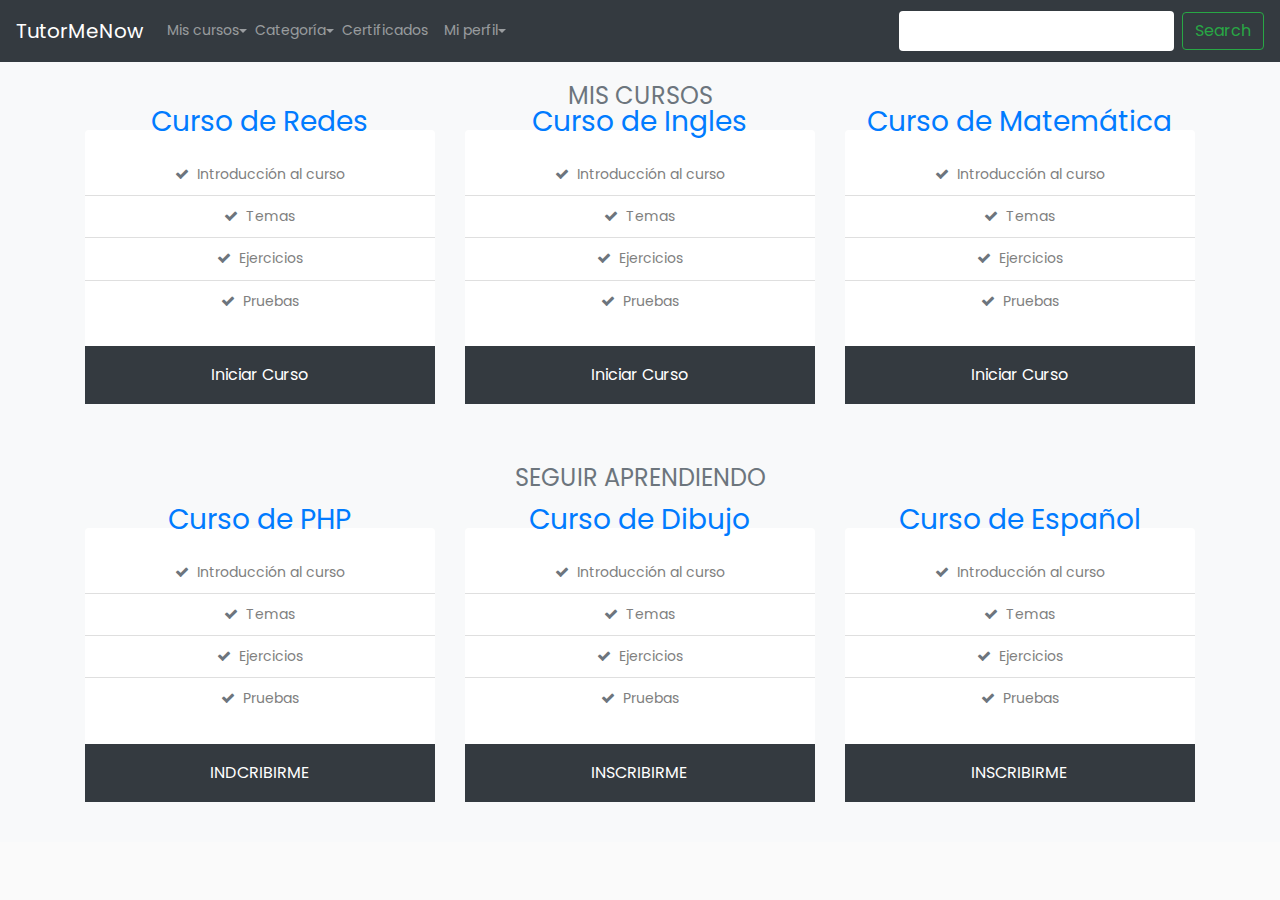
==== Menú.html @ 7eb8e69d "Menu" ====
<!DOCTYPE html>
<html lang="en">
  <head>
    <title>TutorMenow</title>
    <meta charset="utf-8" />
    <meta
      name="viewport"
      content="width=device-width, initial-scale=1, shrink-to-fit=no"
    />

    <link
    href="https://fonts.googleapis.com/css?family=Poppins:300,400,500,600,700,800,900"
    rel="stylesheet"
  />

  <link
    rel="stylesheet"
    href="https://stackpath.bootstrapcdn.com/font-awesome/4.7.0/css/font-awesome.min.css"
  />
  <link rel="stylesheet" href="css/style.css" />
</head>
<body>
  <header>
    <nav class="navbar navbar-expand-lg navbar-dark bg-dark">
      <a class="navbar-brand" href="#">TutorMeNow</a>
      <button
        class="navbar-toggler"
        type="button"
        data-toggle="collapse"
        data-target="#navbarNavDropdown"
        aria-controls="navbarNavDropdown"
        aria-expanded="false"
        aria-label="Toggle navigation"
      >
        <span class="navbar-toggler-icon"></span>
      </button>
      <div class="collapse navbar-collapse" id="navbarNavDropdown">
        <ul class="navbar-nav">
          <li class="nav-item dropdown">
            <a
              class="nav-link dropdown-toggle"
              href="#"
              role="button"
              data-toggle="dropdown"
              aria-expanded="false"
            >
              Mis cursos
            </a>
            <div class="dropdown-menu">
              <a class="dropdown-item" href="#">Curso de redes</a>
              <a class="dropdown-item" href="#">Curso de ingles</a>
              <a class="dropdown-item" href="#">Curso de matemática</a>
            </div>
          </li>
         
          <li class="nav-item dropdown">
            <a
              class="nav-link dropdown-toggle"
              href="#"
              role="button"
              data-toggle="dropdown"
              aria-expanded="false"
            >
              Categoría
            </a>
            <div class="dropdown-menu">
              <a class="dropdown-item" href="#">Programación</a>
              <a class="dropdown-item" href="#">Computación e informática</a>
              <a class="dropdown-item" href="#">Herramienta de Software</a>
              <a class="dropdown-item" href="#">Cocina y bebida</a>
              <a class="dropdown-item" href="#">Admistración financiera</a>
              <a class="dropdown-item" href="#">Administración y negocios</a>
              <a class="dropdown-item" href="#">Diseño Gráfico</a>
              <a class="dropdown-item" href="#">Ciencias</a>
              <a class="dropdown-item" href="#">Marketing y ventas</a>
              <a class="dropdown-item" href="#">Arte</a>
              <a class="dropdown-item" href="#">Idiomas</a>
            </div>

          </li>
          <li class="nav-item">
            <a class="nav-link" href="#">Certificados</a>
          </li>
          <li class="nav-item dropdown">
            <a
              class="nav-link dropdown-toggle"
              href="#"
              role="button"
              data-toggle="dropdown"
              aria-expanded="false"
            >
              Mi perfil
            </a>
            <div class="dropdown-menu">
              <a class="dropdown-item" href="#">Configuración de cuenta</a>
              <a class="dropdown-item" href="#">Agregar más cursos</a>
              <a class="dropdown-item" href="#">Cerrar sesión</a>
            </div>
          </li> 
        </ul>
      </div>
      
      <form class="form-inline">
        <input
          class="form-control mr-sm-2"
          type="search"
          placeholder="Search"
          aria-label="Search"
        />
        <button class="btn btn-outline-success my-2 my-sm-0" type="submit">
          Search
        </button>
        
      </form>
    </nav>
  </header>
  <div class="container-fluid bg-light pt-2 pb-2">
    <div class="container py-2">
        <div class="d-flex flex-column text-center mb-2">
            <h4 class="text-secondary mb-2">MIS CURSOS</h4>
        </div>
        <div class="row">
            <div class="col-lg-4 mb-4">
                <div class="card border-0">
                    <div class="card-header position-relative border-0 p-0 mb-4">
                        <div class="position-absolute d-flex flex-column align-items-center justify-content-center w-100 h-100" style="top: 0; left: 0; z-index: 1; background: rgba(0, 0, 0, .5);">
                            <h3 class="text-primary mb-3">Curso de Redes</h3>
                        </div>
                    </div>
                    <div class="card-body text-center p-0">
                        <ul class="list-group list-group-flush mb-4">
                          <li class="list-group-item p-2"><i class="fa fa-check text-secondary mr-2"></i>Introducción al curso</li>
                          <li class="list-group-item p-2"><i class="fa fa-check text-secondary mr-2"></i>Temas</li>
                          <li class="list-group-item p-2"><i class="fa fa-check text-secondary mr-2"></i>Ejercicios</li>
                          <li class="list-group-item p-2"><i class="fa fa-check text-secondary mr-2"></i>Pruebas</li>
                        </ul>
                    </div>
                    <div class="card-footer border-0 p-0">
                      <a href="" class="btn btn-primary btn-block p-3" style="border-radius: 0;">Iniciar Curso</a>
                    </div>
                </div>
            </div>
            <div class="col-lg-4 mb-4">
                <div class="card border-0">
                  <div class="card-header position-relative border-0 p-0 mb-4">
                    <div class="position-absolute d-flex flex-column align-items-center justify-content-center w-100 h-100" style="top: 0; left: 0; z-index: 1; background: rgba(0, 0, 0, .5);">
                        <h3 class="text-primary mb-3">Curso de Ingles</h3>
                    </div>
                    </div>
                    <div class="card-body text-center p-0">
                        <ul class="list-group list-group-flush mb-4">
                          <li class="list-group-item p-2"><i class="fa fa-check text-secondary mr-2"></i>Introducción al curso</li>
                          <li class="list-group-item p-2"><i class="fa fa-check text-secondary mr-2"></i>Temas</li>
                          <li class="list-group-item p-2"><i class="fa fa-check text-secondary mr-2"></i>Ejercicios</li>
                          <li class="list-group-item p-2"><i class="fa fa-check text-secondary mr-2"></i>Pruebas</li>
                        </ul>
                    </div>
                    <div class="card-footer border-0 p-0">
                      <a href="" class="btn btn-primary btn-block p-3" style="border-radius: 0;">Iniciar Curso</a>
                    </div>
                </div>
            </div>
            <div class="col-lg-4 mb-4">
              <div class="card border-0">
                <div class="card-header position-relative border-0 p-0 mb-4">
                  <div class="position-absolute d-flex flex-column align-items-center justify-content-center w-100 h-100" style="top: 0; left: 0; z-index: 1; background: rgba(0, 0, 0, .5);">
                      <h3 class="text-primary mb-3">Curso de Matemática </h3>
                  </div>
                  </div>
                  <div class="card-body text-center p-0">
                      <ul class="list-group list-group-flush mb-4">
                        <li class="list-group-item p-2"><i class="fa fa-check text-secondary mr-2"></i>Introducción al curso</li>
                        <li class="list-group-item p-2"><i class="fa fa-check text-secondary mr-2"></i>Temas</li>
                        <li class="list-group-item p-2"><i class="fa fa-check text-secondary mr-2"></i>Ejercicios</li>
                        <li class="list-group-item p-2"><i class="fa fa-check text-secondary mr-2"></i>Pruebas</li>
                      </ul>
                  </div>
                  <div class="card-footer border-0 p-0">
                    <a href="" class="btn btn-primary btn-block p-3" style="border-radius: 0;">Iniciar Curso</a>
                  </div>
              </div>
          </div>
        </div>
    </div>
</div>
<div class="container-fluid bg-light pt-2 pb-2">
  <div class="container py-2">
      <div class="d-flex flex-column text-center mb-4">
          <h4 class="text-secondary mb-2">SEGUIR APRENDIENDO</h4>
      </div>
      <div class="row">
          <div class="col-lg-4 mb-4">
              <div class="card border-0">
                  <div class="card-header position-relative border-0 p-0 mb-4">
                      <div class="position-absolute d-flex flex-column align-items-center justify-content-center w-100 h-100" style="top: 0; left: 0; z-index: 1; background: rgba(0, 0, 0, .5);">
                          <h3 class="text-primary mb-3">Curso de PHP</h3>
                      </div>
                  </div>
                  <div class="card-body text-center p-0">
                      <ul class="list-group list-group-flush mb-4">
                        <li class="list-group-item p-2"><i class="fa fa-check text-secondary mr-2"></i>Introducción al curso</li>
                        <li class="list-group-item p-2"><i class="fa fa-check text-secondary mr-2"></i>Temas</li>
                        <li class="list-group-item p-2"><i class="fa fa-check text-secondary mr-2"></i>Ejercicios</li>
                        <li class="list-group-item p-2"><i class="fa fa-check text-secondary mr-2"></i>Pruebas</li>
                      </ul>
                  </div>
                  <div class="card-footer border-0 p-0">
                    <a href="" class="btn btn-primary btn-block p-3" style="border-radius: 0;">INDCRIBIRME</a>
                  </div>
              </div>
          </div>
          <div class="col-lg-4 mb-4">
              <div class="card border-0">
                <div class="card-header position-relative border-0 p-0 mb-4">
                  <div class="position-absolute d-flex flex-column align-items-center justify-content-center w-100 h-100" style="top: 0; left: 0; z-index: 1; background: rgba(0, 0, 0, .5);">
                      <h3 class="text-primary mb-3">Curso de Dibujo </h3>
                  </div>
                  </div>
                  <div class="card-body text-center p-0">
                      <ul class="list-group list-group-flush mb-4">
                        <li class="list-group-item p-2"><i class="fa fa-check text-secondary mr-2"></i>Introducción al curso</li>
                        <li class="list-group-item p-2"><i class="fa fa-check text-secondary mr-2"></i>Temas</li>
                        <li class="list-group-item p-2"><i class="fa fa-check text-secondary mr-2"></i>Ejercicios</li>
                        <li class="list-group-item p-2"><i class="fa fa-check text-secondary mr-2"></i>Pruebas</li>
                      </ul>
                  </div>
                  <div class="card-footer border-0 p-0">
                    <a href="" class="btn btn-primary btn-block p-3" style="border-radius: 0;">INSCRIBIRME</a>
                  </div>
              </div>
          </div>
          <div class="col-lg-4 mb-4">
            <div class="card border-0">
              <div class="card-header position-relative border-0 p-0 mb-4">
                <div class="position-absolute d-flex flex-column align-items-center justify-content-center w-100 h-100" style="top: 0; left: 0; z-index: 1; background: rgba(0, 0, 0, .5);">
                    <h3 class="text-primary mb-3">Curso de Español </h3>
                </div>
                </div>
                <div class="card-body text-center p-0">
                    <ul class="list-group list-group-flush mb-4">
                      <li class="list-group-item p-2"><i class="fa fa-check text-secondary mr-2"></i>Introducción al curso</li>
                      <li class="list-group-item p-2"><i class="fa fa-check text-secondary mr-2"></i>Temas</li>
                      <li class="list-group-item p-2"><i class="fa fa-check text-secondary mr-2"></i>Ejercicios</li>
                      <li class="list-group-item p-2"><i class="fa fa-check text-secondary mr-2"></i>Pruebas</li>
                    </ul>
                </div>
                <div class="card-footer border-0 p-0">
                  <a href="" class="btn btn-primary btn-block p-3" style="border-radius: 0;">INSCRIBIRME</a>
                </div>
            </div>
        </div>
     
          
      </div>
  </div>
</div>

  <script src="js/jquery.min.js"></script>
  <script src="js/popper.js"></script>
  <script src="js/bootstrap.min.js"></script>
  <script src="js/main.js"></script>
</body>
</html>
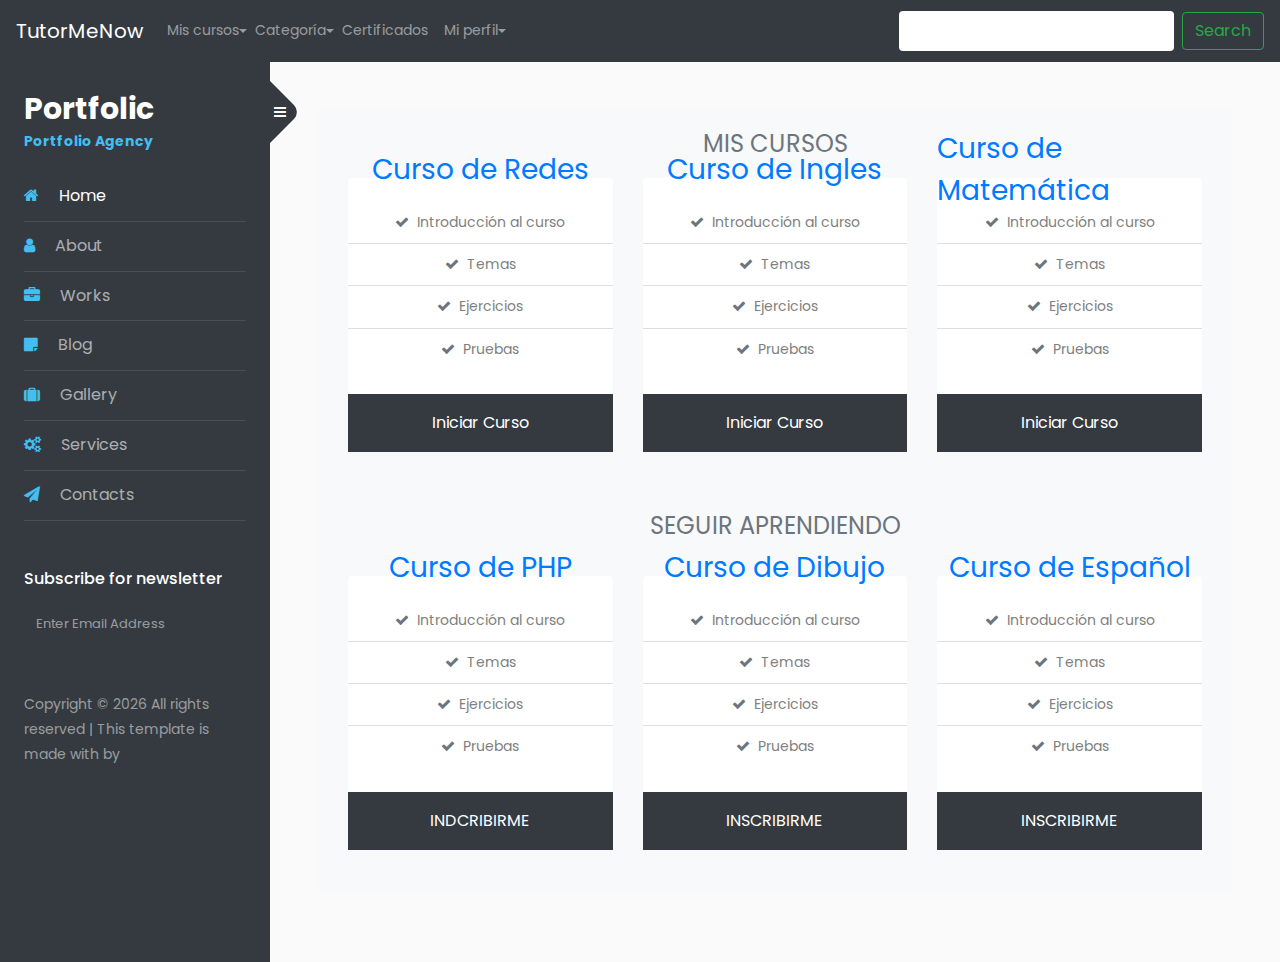
==== commit 117c6439: "add sidebar to menu" ====
--- a/Menú.html
+++ b/Menú.html
@@ -9,255 +9,466 @@
     />
 
     <link
-    href="https://fonts.googleapis.com/css?family=Poppins:300,400,500,600,700,800,900"
-    rel="stylesheet"
-  />
-
-  <link
-    rel="stylesheet"
-    href="https://stackpath.bootstrapcdn.com/font-awesome/4.7.0/css/font-awesome.min.css"
-  />
-  <link rel="stylesheet" href="css/style.css" />
-</head>
-<body>
-  <header>
-    <nav class="navbar navbar-expand-lg navbar-dark bg-dark">
-      <a class="navbar-brand" href="#">TutorMeNow</a>
-      <button
-        class="navbar-toggler"
-        type="button"
-        data-toggle="collapse"
-        data-target="#navbarNavDropdown"
-        aria-controls="navbarNavDropdown"
-        aria-expanded="false"
-        aria-label="Toggle navigation"
-      >
-        <span class="navbar-toggler-icon"></span>
-      </button>
-      <div class="collapse navbar-collapse" id="navbarNavDropdown">
-        <ul class="navbar-nav">
-          <li class="nav-item dropdown">
-            <a
-              class="nav-link dropdown-toggle"
-              href="#"
-              role="button"
-              data-toggle="dropdown"
-              aria-expanded="false"
+      href="https://fonts.googleapis.com/css?family=Poppins:300,400,500,600,700,800,900"
+      rel="stylesheet"
+    />
+
+    <link
+      rel="stylesheet"
+      href="https://stackpath.bootstrapcdn.com/font-awesome/4.7.0/css/font-awesome.min.css"
+    />
+    <link rel="stylesheet" href="css/style.css" />
+  </head>
+  <body>
+    <header>
+      <nav class="navbar navbar-expand-lg navbar-dark bg-dark">
+        <a class="navbar-brand" href="#">TutorMeNow</a>
+        <button
+          class="navbar-toggler"
+          type="button"
+          data-toggle="collapse"
+          data-target="#navbarNavDropdown"
+          aria-controls="navbarNavDropdown"
+          aria-expanded="false"
+          aria-label="Toggle navigation"
+        >
+          <span class="navbar-toggler-icon"></span>
+        </button>
+        <div class="collapse navbar-collapse" id="navbarNavDropdown">
+          <ul class="navbar-nav">
+            <li class="nav-item dropdown">
+              <a
+                class="nav-link dropdown-toggle"
+                href="#"
+                role="button"
+                data-toggle="dropdown"
+                aria-expanded="false"
+              >
+                Mis cursos
+              </a>
+              <div class="dropdown-menu">
+                <a class="dropdown-item" href="#">Curso de redes</a>
+                <a class="dropdown-item" href="#">Curso de ingles</a>
+                <a class="dropdown-item" href="#">Curso de matemática</a>
+              </div>
+            </li>
+
+            <li class="nav-item dropdown">
+              <a
+                class="nav-link dropdown-toggle"
+                href="#"
+                role="button"
+                data-toggle="dropdown"
+                aria-expanded="false"
+              >
+                Categoría
+              </a>
+              <div class="dropdown-menu">
+                <a class="dropdown-item" href="#">Programación</a>
+                <a class="dropdown-item" href="#">Computación e informática</a>
+                <a class="dropdown-item" href="#">Herramienta de Software</a>
+                <a class="dropdown-item" href="#">Cocina y bebida</a>
+                <a class="dropdown-item" href="#">Admistración financiera</a>
+                <a class="dropdown-item" href="#">Administración y negocios</a>
+                <a class="dropdown-item" href="#">Diseño Gráfico</a>
+                <a class="dropdown-item" href="#">Ciencias</a>
+                <a class="dropdown-item" href="#">Marketing y ventas</a>
+                <a class="dropdown-item" href="#">Arte</a>
+                <a class="dropdown-item" href="#">Idiomas</a>
+              </div>
+            </li>
+            <li class="nav-item">
+              <a class="nav-link" href="#">Certificados</a>
+            </li>
+            <li class="nav-item dropdown">
+              <a
+                class="nav-link dropdown-toggle"
+                href="#"
+                role="button"
+                data-toggle="dropdown"
+                aria-expanded="false"
+              >
+                Mi perfil
+              </a>
+              <div class="dropdown-menu">
+                <a class="dropdown-item" href="#">Configuración de cuenta</a>
+                <a class="dropdown-item" href="#">Agregar más cursos</a>
+                <a class="dropdown-item" href="#">Cerrar sesión</a>
+              </div>
+            </li>
+          </ul>
+        </div>
+
+        <form class="form-inline">
+          <input
+            class="form-control mr-sm-2"
+            type="search"
+            placeholder="Search"
+            aria-label="Search"
+          />
+          <button class="btn btn-outline-success my-2 my-sm-0" type="submit">
+            Search
+          </button>
+        </form>
+      </nav>
+    </header>
+    <div
+      class="wrapper d-flex align-items-stretch"
+      background="/images/FondoSidebar.jpg"
+    >
+      <nav id="sidebar">
+        <div class="custom-menu">
+          <button type="button" id="sidebarCollapse" class="btn btn-primary">
+            <i class="fa fa-bars"></i>
+            <span class="sr-only">Toggle Menu</span>
+          </button>
+        </div>
+        <div class="p-4">
+          <h1>
+            <a href="index.html" class="logo"
+              >Portfolic <span>Portfolio Agency</span></a
             >
-              Mis cursos
-            </a>
-            <div class="dropdown-menu">
-              <a class="dropdown-item" href="#">Curso de redes</a>
-              <a class="dropdown-item" href="#">Curso de ingles</a>
-              <a class="dropdown-item" href="#">Curso de matemática</a>
-            </div>
-          </li>
-         
-          <li class="nav-item dropdown">
-            <a
-              class="nav-link dropdown-toggle"
-              href="#"
-              role="button"
-              data-toggle="dropdown"
-              aria-expanded="false"
-            >
-              Categoría
-            </a>
-            <div class="dropdown-menu">
-              <a class="dropdown-item" href="#">Programación</a>
-              <a class="dropdown-item" href="#">Computación e informática</a>
-              <a class="dropdown-item" href="#">Herramienta de Software</a>
-              <a class="dropdown-item" href="#">Cocina y bebida</a>
-              <a class="dropdown-item" href="#">Admistración financiera</a>
-              <a class="dropdown-item" href="#">Administración y negocios</a>
-              <a class="dropdown-item" href="#">Diseño Gráfico</a>
-              <a class="dropdown-item" href="#">Ciencias</a>
-              <a class="dropdown-item" href="#">Marketing y ventas</a>
-              <a class="dropdown-item" href="#">Arte</a>
-              <a class="dropdown-item" href="#">Idiomas</a>
-            </div>
-
-          </li>
-          <li class="nav-item">
-            <a class="nav-link" href="#">Certificados</a>
-          </li>
-          <li class="nav-item dropdown">
-            <a
-              class="nav-link dropdown-toggle"
-              href="#"
-              role="button"
-              data-toggle="dropdown"
-              aria-expanded="false"
-            >
-              Mi perfil
-            </a>
-            <div class="dropdown-menu">
-              <a class="dropdown-item" href="#">Configuración de cuenta</a>
-              <a class="dropdown-item" href="#">Agregar más cursos</a>
-              <a class="dropdown-item" href="#">Cerrar sesión</a>
-            </div>
-          </li> 
-        </ul>
-      </div>
-      
-      <form class="form-inline">
-        <input
-          class="form-control mr-sm-2"
-          type="search"
-          placeholder="Search"
-          aria-label="Search"
-        />
-        <button class="btn btn-outline-success my-2 my-sm-0" type="submit">
-          Search
-        </button>
-        
-      </form>
-    </nav>
-  </header>
-  <div class="container-fluid bg-light pt-2 pb-2">
-    <div class="container py-2">
-        <div class="d-flex flex-column text-center mb-2">
-            <h4 class="text-secondary mb-2">MIS CURSOS</h4>
-        </div>
-        <div class="row">
-            <div class="col-lg-4 mb-4">
-                <div class="card border-0">
-                    <div class="card-header position-relative border-0 p-0 mb-4">
-                        <div class="position-absolute d-flex flex-column align-items-center justify-content-center w-100 h-100" style="top: 0; left: 0; z-index: 1; background: rgba(0, 0, 0, .5);">
-                            <h3 class="text-primary mb-3">Curso de Redes</h3>
-                        </div>
-                    </div>
-                    <div class="card-body text-center p-0">
-                        <ul class="list-group list-group-flush mb-4">
-                          <li class="list-group-item p-2"><i class="fa fa-check text-secondary mr-2"></i>Introducción al curso</li>
-                          <li class="list-group-item p-2"><i class="fa fa-check text-secondary mr-2"></i>Temas</li>
-                          <li class="list-group-item p-2"><i class="fa fa-check text-secondary mr-2"></i>Ejercicios</li>
-                          <li class="list-group-item p-2"><i class="fa fa-check text-secondary mr-2"></i>Pruebas</li>
-                        </ul>
-                    </div>
-                    <div class="card-footer border-0 p-0">
-                      <a href="" class="btn btn-primary btn-block p-3" style="border-radius: 0;">Iniciar Curso</a>
-                    </div>
-                </div>
-            </div>
-            <div class="col-lg-4 mb-4">
-                <div class="card border-0">
-                  <div class="card-header position-relative border-0 p-0 mb-4">
-                    <div class="position-absolute d-flex flex-column align-items-center justify-content-center w-100 h-100" style="top: 0; left: 0; z-index: 1; background: rgba(0, 0, 0, .5);">
-                        <h3 class="text-primary mb-3">Curso de Ingles</h3>
-                    </div>
-                    </div>
-                    <div class="card-body text-center p-0">
-                        <ul class="list-group list-group-flush mb-4">
-                          <li class="list-group-item p-2"><i class="fa fa-check text-secondary mr-2"></i>Introducción al curso</li>
-                          <li class="list-group-item p-2"><i class="fa fa-check text-secondary mr-2"></i>Temas</li>
-                          <li class="list-group-item p-2"><i class="fa fa-check text-secondary mr-2"></i>Ejercicios</li>
-                          <li class="list-group-item p-2"><i class="fa fa-check text-secondary mr-2"></i>Pruebas</li>
-                        </ul>
-                    </div>
-                    <div class="card-footer border-0 p-0">
-                      <a href="" class="btn btn-primary btn-block p-3" style="border-radius: 0;">Iniciar Curso</a>
-                    </div>
-                </div>
-            </div>
-            <div class="col-lg-4 mb-4">
-              <div class="card border-0">
-                <div class="card-header position-relative border-0 p-0 mb-4">
-                  <div class="position-absolute d-flex flex-column align-items-center justify-content-center w-100 h-100" style="top: 0; left: 0; z-index: 1; background: rgba(0, 0, 0, .5);">
-                      <h3 class="text-primary mb-3">Curso de Matemática </h3>
-                  </div>
-                  </div>
-                  <div class="card-body text-center p-0">
-                      <ul class="list-group list-group-flush mb-4">
-                        <li class="list-group-item p-2"><i class="fa fa-check text-secondary mr-2"></i>Introducción al curso</li>
-                        <li class="list-group-item p-2"><i class="fa fa-check text-secondary mr-2"></i>Temas</li>
-                        <li class="list-group-item p-2"><i class="fa fa-check text-secondary mr-2"></i>Ejercicios</li>
-                        <li class="list-group-item p-2"><i class="fa fa-check text-secondary mr-2"></i>Pruebas</li>
-                      </ul>
-                  </div>
-                  <div class="card-footer border-0 p-0">
-                    <a href="" class="btn btn-primary btn-block p-3" style="border-radius: 0;">Iniciar Curso</a>
-                  </div>
-              </div>
+          </h1>
+          <ul class="list-unstyled components mb-5">
+            <li class="active">
+              <a href="#"><span class="fa fa-home mr-3"></span> Home</a>
+            </li>
+            <li>
+              <a href="#"><span class="fa fa-user mr-3"></span> About</a>
+            </li>
+            <li>
+              <a href="#"><span class="fa fa-briefcase mr-3"></span> Works</a>
+            </li>
+            <li>
+              <a href="#"><span class="fa fa-sticky-note mr-3"></span> Blog</a>
+            </li>
+            <li>
+              <a href="#"><span class="fa fa-suitcase mr-3"></span> Gallery</a>
+            </li>
+            <li>
+              <a href="#"><span class="fa fa-cogs mr-3"></span> Services</a>
+            </li>
+            <li>
+              <a href="#"
+                ><span class="fa fa-paper-plane mr-3"></span> Contacts</a
+              >
+            </li>
+          </ul>
+
+          <div class="mb-5">
+            <h3 class="h6 mb-3">Subscribe for newsletter</h3>
+            <form action="#" class="subscribe-form">
+              <div class="form-group d-flex">
+                <div class="icon"><span class="icon-paper-plane"></span></div>
+                <input
+                  type="text"
+                  class="form-control"
+                  placeholder="Enter Email Address"
+                />
+              </div>
+            </form>
+          </div>
+
+          <div class="footer">
+            <p>
+              <!-- Link back to Colorlib can't be removed. Template is licensed under CC BY 3.0. -->
+              Copyright &copy;
+              <script>
+                document.write(new Date().getFullYear());
+              </script>
+              All rights reserved | This template is made with
+              <i class="icon-heart" aria-hidden="true"></i> by
+              <a href="https://colorlib.com" target="_blank">Colorlib.com</a>
+              <!-- Link back to Colorlib can't be removed. Template is licensed under CC BY 3.0. -->
+            </p>
           </div>
         </div>
+      </nav>
+
+      <!-- Page Content  -->
+      <div id="content" class="p-4 p-md-5 pt-5">
+        <div class="container-fluid bg-light pt-2 pb-2">
+          <div class="container py-2">
+            <div class="d-flex flex-column text-center mb-2">
+              <h4 class="text-secondary mb-2">MIS CURSOS</h4>
+            </div>
+            <div class="row">
+              <div class="col-lg-4 mb-4">
+                <div class="card border-0">
+                  <div class="card-header position-relative border-0 p-0 mb-4">
+                    <div
+                      class="position-absolute d-flex flex-column align-items-center justify-content-center w-100 h-100"
+                      style="
+                        top: 0;
+                        left: 0;
+                        z-index: 1;
+                        background: rgba(0, 0, 0, 0.5);
+                      "
+                    >
+                      <h3 class="text-primary mb-3">Curso de Redes</h3>
+                    </div>
+                  </div>
+                  <div class="card-body text-center p-0">
+                    <ul class="list-group list-group-flush mb-4">
+                      <li class="list-group-item p-2">
+                        <i class="fa fa-check text-secondary mr-2"></i
+                        >Introducción al curso
+                      </li>
+                      <li class="list-group-item p-2">
+                        <i class="fa fa-check text-secondary mr-2"></i>Temas
+                      </li>
+                      <li class="list-group-item p-2">
+                        <i class="fa fa-check text-secondary mr-2"></i
+                        >Ejercicios
+                      </li>
+                      <li class="list-group-item p-2">
+                        <i class="fa fa-check text-secondary mr-2"></i>Pruebas
+                      </li>
+                    </ul>
+                  </div>
+                  <div class="card-footer border-0 p-0">
+                    <a
+                      href=""
+                      class="btn btn-primary btn-block p-3"
+                      style="border-radius: 0"
+                      >Iniciar Curso</a
+                    >
+                  </div>
+                </div>
+              </div>
+              <div class="col-lg-4 mb-4">
+                <div class="card border-0">
+                  <div class="card-header position-relative border-0 p-0 mb-4">
+                    <div
+                      class="position-absolute d-flex flex-column align-items-center justify-content-center w-100 h-100"
+                      style="
+                        top: 0;
+                        left: 0;
+                        z-index: 1;
+                        background: rgba(0, 0, 0, 0.5);
+                      "
+                    >
+                      <h3 class="text-primary mb-3">Curso de Ingles</h3>
+                    </div>
+                  </div>
+                  <div class="card-body text-center p-0">
+                    <ul class="list-group list-group-flush mb-4">
+                      <li class="list-group-item p-2">
+                        <i class="fa fa-check text-secondary mr-2"></i
+                        >Introducción al curso
+                      </li>
+                      <li class="list-group-item p-2">
+                        <i class="fa fa-check text-secondary mr-2"></i>Temas
+                      </li>
+                      <li class="list-group-item p-2">
+                        <i class="fa fa-check text-secondary mr-2"></i
+                        >Ejercicios
+                      </li>
+                      <li class="list-group-item p-2">
+                        <i class="fa fa-check text-secondary mr-2"></i>Pruebas
+                      </li>
+                    </ul>
+                  </div>
+                  <div class="card-footer border-0 p-0">
+                    <a
+                      href=""
+                      class="btn btn-primary btn-block p-3"
+                      style="border-radius: 0"
+                      >Iniciar Curso</a
+                    >
+                  </div>
+                </div>
+              </div>
+              <div class="col-lg-4 mb-4">
+                <div class="card border-0">
+                  <div class="card-header position-relative border-0 p-0 mb-4">
+                    <div
+                      class="position-absolute d-flex flex-column align-items-center justify-content-center w-100 h-100"
+                      style="
+                        top: 0;
+                        left: 0;
+                        z-index: 1;
+                        background: rgba(0, 0, 0, 0.5);
+                      "
+                    >
+                      <h3 class="text-primary mb-3">Curso de Matemática</h3>
+                    </div>
+                  </div>
+                  <div class="card-body text-center p-0">
+                    <ul class="list-group list-group-flush mb-4">
+                      <li class="list-group-item p-2">
+                        <i class="fa fa-check text-secondary mr-2"></i
+                        >Introducción al curso
+                      </li>
+                      <li class="list-group-item p-2">
+                        <i class="fa fa-check text-secondary mr-2"></i>Temas
+                      </li>
+                      <li class="list-group-item p-2">
+                        <i class="fa fa-check text-secondary mr-2"></i
+                        >Ejercicios
+                      </li>
+                      <li class="list-group-item p-2">
+                        <i class="fa fa-check text-secondary mr-2"></i>Pruebas
+                      </li>
+                    </ul>
+                  </div>
+                  <div class="card-footer border-0 p-0">
+                    <a
+                      href=""
+                      class="btn btn-primary btn-block p-3"
+                      style="border-radius: 0"
+                      >Iniciar Curso</a
+                    >
+                  </div>
+                </div>
+              </div>
+            </div>
+          </div>
+        </div>
+        <div class="container-fluid bg-light pt-2 pb-2">
+          <div class="container py-2">
+            <div class="d-flex flex-column text-center mb-4">
+              <h4 class="text-secondary mb-2">SEGUIR APRENDIENDO</h4>
+            </div>
+            <div class="row">
+              <div class="col-lg-4 mb-4">
+                <div class="card border-0">
+                  <div class="card-header position-relative border-0 p-0 mb-4">
+                    <div
+                      class="position-absolute d-flex flex-column align-items-center justify-content-center w-100 h-100"
+                      style="
+                        top: 0;
+                        left: 0;
+                        z-index: 1;
+                        background: rgba(0, 0, 0, 0.5);
+                      "
+                    >
+                      <h3 class="text-primary mb-3">Curso de PHP</h3>
+                    </div>
+                  </div>
+                  <div class="card-body text-center p-0">
+                    <ul class="list-group list-group-flush mb-4">
+                      <li class="list-group-item p-2">
+                        <i class="fa fa-check text-secondary mr-2"></i
+                        >Introducción al curso
+                      </li>
+                      <li class="list-group-item p-2">
+                        <i class="fa fa-check text-secondary mr-2"></i>Temas
+                      </li>
+                      <li class="list-group-item p-2">
+                        <i class="fa fa-check text-secondary mr-2"></i
+                        >Ejercicios
+                      </li>
+                      <li class="list-group-item p-2">
+                        <i class="fa fa-check text-secondary mr-2"></i>Pruebas
+                      </li>
+                    </ul>
+                  </div>
+                  <div class="card-footer border-0 p-0">
+                    <a
+                      href=""
+                      class="btn btn-primary btn-block p-3"
+                      style="border-radius: 0"
+                      >INDCRIBIRME</a
+                    >
+                  </div>
+                </div>
+              </div>
+              <div class="col-lg-4 mb-4">
+                <div class="card border-0">
+                  <div class="card-header position-relative border-0 p-0 mb-4">
+                    <div
+                      class="position-absolute d-flex flex-column align-items-center justify-content-center w-100 h-100"
+                      style="
+                        top: 0;
+                        left: 0;
+                        z-index: 1;
+                        background: rgba(0, 0, 0, 0.5);
+                      "
+                    >
+                      <h3 class="text-primary mb-3">Curso de Dibujo</h3>
+                    </div>
+                  </div>
+                  <div class="card-body text-center p-0">
+                    <ul class="list-group list-group-flush mb-4">
+                      <li class="list-group-item p-2">
+                        <i class="fa fa-check text-secondary mr-2"></i
+                        >Introducción al curso
+                      </li>
+                      <li class="list-group-item p-2">
+                        <i class="fa fa-check text-secondary mr-2"></i>Temas
+                      </li>
+                      <li class="list-group-item p-2">
+                        <i class="fa fa-check text-secondary mr-2"></i
+                        >Ejercicios
+                      </li>
+                      <li class="list-group-item p-2">
+                        <i class="fa fa-check text-secondary mr-2"></i>Pruebas
+                      </li>
+                    </ul>
+                  </div>
+                  <div class="card-footer border-0 p-0">
+                    <a
+                      href=""
+                      class="btn btn-primary btn-block p-3"
+                      style="border-radius: 0"
+                      >INSCRIBIRME</a
+                    >
+                  </div>
+                </div>
+              </div>
+              <div class="col-lg-4 mb-4">
+                <div class="card border-0">
+                  <div class="card-header position-relative border-0 p-0 mb-4">
+                    <div
+                      class="position-absolute d-flex flex-column align-items-center justify-content-center w-100 h-100"
+                      style="
+                        top: 0;
+                        left: 0;
+                        z-index: 1;
+                        background: rgba(0, 0, 0, 0.5);
+                      "
+                    >
+                      <h3 class="text-primary mb-3">Curso de Español</h3>
+                    </div>
+                  </div>
+                  <div class="card-body text-center p-0">
+                    <ul class="list-group list-group-flush mb-4">
+                      <li class="list-group-item p-2">
+                        <i class="fa fa-check text-secondary mr-2"></i
+                        >Introducción al curso
+                      </li>
+                      <li class="list-group-item p-2">
+                        <i class="fa fa-check text-secondary mr-2"></i>Temas
+                      </li>
+                      <li class="list-group-item p-2">
+                        <i class="fa fa-check text-secondary mr-2"></i
+                        >Ejercicios
+                      </li>
+                      <li class="list-group-item p-2">
+                        <i class="fa fa-check text-secondary mr-2"></i>Pruebas
+                      </li>
+                    </ul>
+                  </div>
+                  <div class="card-footer border-0 p-0">
+                    <a
+                      href=""
+                      class="btn btn-primary btn-block p-3"
+                      style="border-radius: 0"
+                      >INSCRIBIRME</a
+                    >
+                  </div>
+                </div>
+              </div>
+            </div>
+          </div>
+        </div>
+      </div>
     </div>
-</div>
-<div class="container-fluid bg-light pt-2 pb-2">
-  <div class="container py-2">
-      <div class="d-flex flex-column text-center mb-4">
-          <h4 class="text-secondary mb-2">SEGUIR APRENDIENDO</h4>
-      </div>
-      <div class="row">
-          <div class="col-lg-4 mb-4">
-              <div class="card border-0">
-                  <div class="card-header position-relative border-0 p-0 mb-4">
-                      <div class="position-absolute d-flex flex-column align-items-center justify-content-center w-100 h-100" style="top: 0; left: 0; z-index: 1; background: rgba(0, 0, 0, .5);">
-                          <h3 class="text-primary mb-3">Curso de PHP</h3>
-                      </div>
-                  </div>
-                  <div class="card-body text-center p-0">
-                      <ul class="list-group list-group-flush mb-4">
-                        <li class="list-group-item p-2"><i class="fa fa-check text-secondary mr-2"></i>Introducción al curso</li>
-                        <li class="list-group-item p-2"><i class="fa fa-check text-secondary mr-2"></i>Temas</li>
-                        <li class="list-group-item p-2"><i class="fa fa-check text-secondary mr-2"></i>Ejercicios</li>
-                        <li class="list-group-item p-2"><i class="fa fa-check text-secondary mr-2"></i>Pruebas</li>
-                      </ul>
-                  </div>
-                  <div class="card-footer border-0 p-0">
-                    <a href="" class="btn btn-primary btn-block p-3" style="border-radius: 0;">INDCRIBIRME</a>
-                  </div>
-              </div>
-          </div>
-          <div class="col-lg-4 mb-4">
-              <div class="card border-0">
-                <div class="card-header position-relative border-0 p-0 mb-4">
-                  <div class="position-absolute d-flex flex-column align-items-center justify-content-center w-100 h-100" style="top: 0; left: 0; z-index: 1; background: rgba(0, 0, 0, .5);">
-                      <h3 class="text-primary mb-3">Curso de Dibujo </h3>
-                  </div>
-                  </div>
-                  <div class="card-body text-center p-0">
-                      <ul class="list-group list-group-flush mb-4">
-                        <li class="list-group-item p-2"><i class="fa fa-check text-secondary mr-2"></i>Introducción al curso</li>
-                        <li class="list-group-item p-2"><i class="fa fa-check text-secondary mr-2"></i>Temas</li>
-                        <li class="list-group-item p-2"><i class="fa fa-check text-secondary mr-2"></i>Ejercicios</li>
-                        <li class="list-group-item p-2"><i class="fa fa-check text-secondary mr-2"></i>Pruebas</li>
-                      </ul>
-                  </div>
-                  <div class="card-footer border-0 p-0">
-                    <a href="" class="btn btn-primary btn-block p-3" style="border-radius: 0;">INSCRIBIRME</a>
-                  </div>
-              </div>
-          </div>
-          <div class="col-lg-4 mb-4">
-            <div class="card border-0">
-              <div class="card-header position-relative border-0 p-0 mb-4">
-                <div class="position-absolute d-flex flex-column align-items-center justify-content-center w-100 h-100" style="top: 0; left: 0; z-index: 1; background: rgba(0, 0, 0, .5);">
-                    <h3 class="text-primary mb-3">Curso de Español </h3>
-                </div>
-                </div>
-                <div class="card-body text-center p-0">
-                    <ul class="list-group list-group-flush mb-4">
-                      <li class="list-group-item p-2"><i class="fa fa-check text-secondary mr-2"></i>Introducción al curso</li>
-                      <li class="list-group-item p-2"><i class="fa fa-check text-secondary mr-2"></i>Temas</li>
-                      <li class="list-group-item p-2"><i class="fa fa-check text-secondary mr-2"></i>Ejercicios</li>
-                      <li class="list-group-item p-2"><i class="fa fa-check text-secondary mr-2"></i>Pruebas</li>
-                    </ul>
-                </div>
-                <div class="card-footer border-0 p-0">
-                  <a href="" class="btn btn-primary btn-block p-3" style="border-radius: 0;">INSCRIBIRME</a>
-                </div>
-            </div>
-        </div>
-     
-          
-      </div>
-  </div>
-</div>
-
-  <script src="js/jquery.min.js"></script>
-  <script src="js/popper.js"></script>
-  <script src="js/bootstrap.min.js"></script>
-  <script src="js/main.js"></script>
-</body>
+
+    <script src="js/jquery.min.js"></script>
+    <script src="js/popper.js"></script>
+    <script src="js/bootstrap.min.js"></script>
+    <script src="js/main.js"></script>
+  </body>
 </html>
